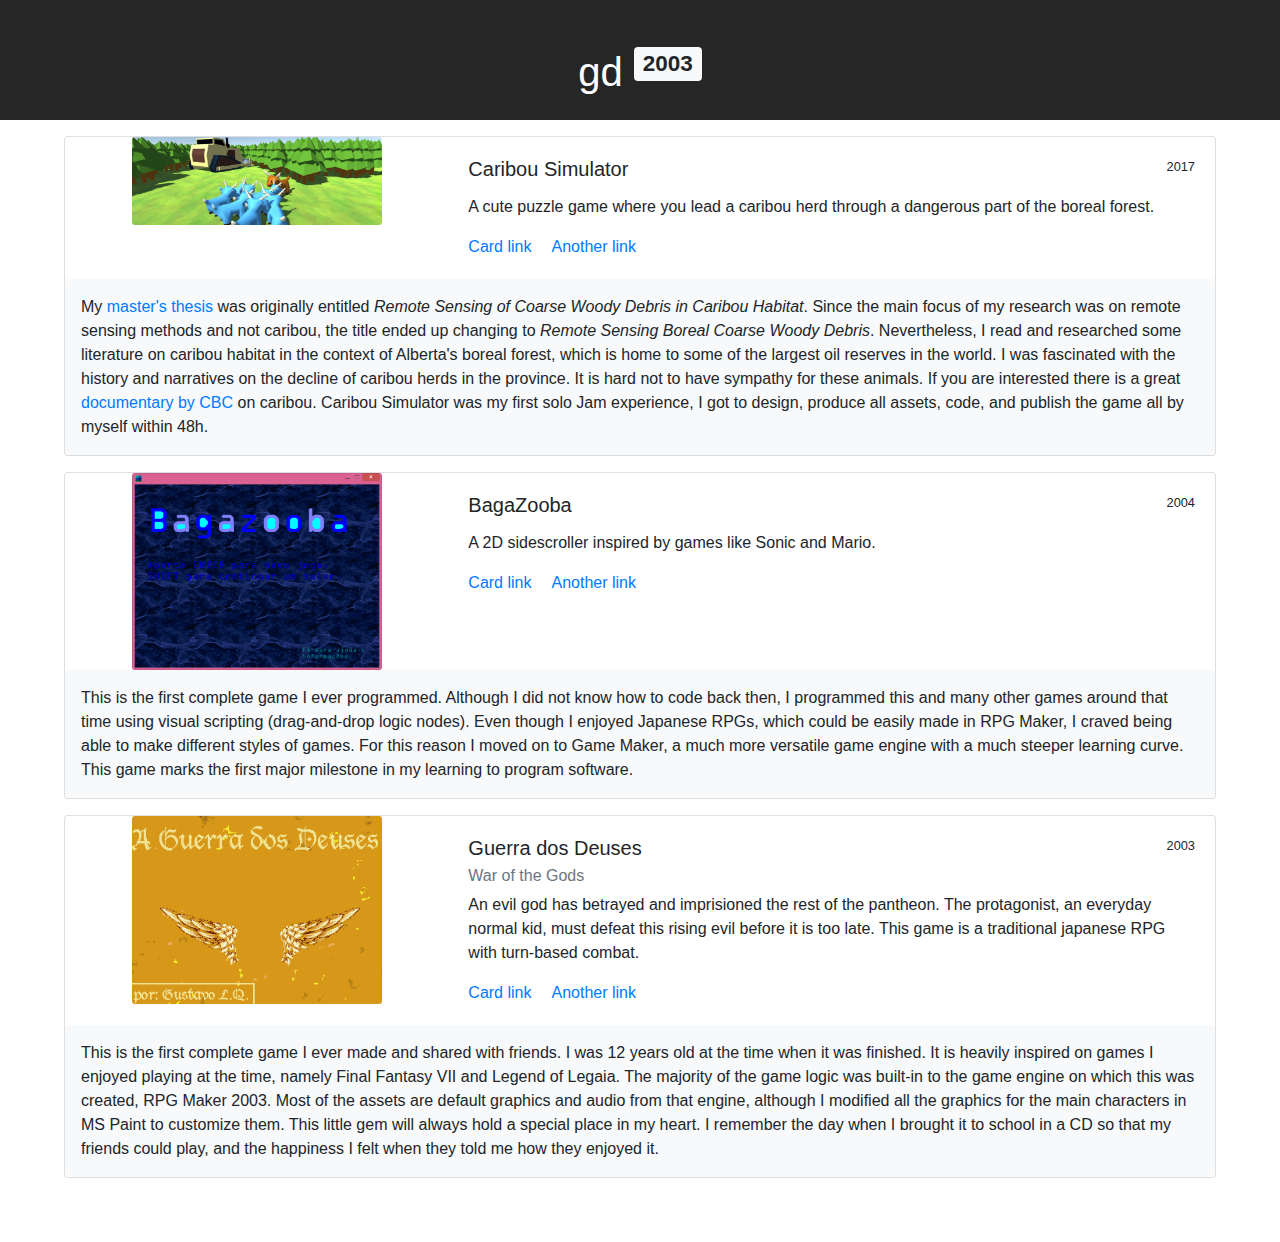
==== GameDev/index.html @ 719bec7a "Renamed index files and added software json" ====
<!doctype html>
<html lang="en">
  <head>
    <!-- Required meta tags -->
    <meta charset="utf-8">
    <meta name="viewport" content="width=device-width, initial-scale=1, shrink-to-fit=no">

    <!-- Bootstrap CSS -->
    <link rel="stylesheet" href="https://stackpath.bootstrapcdn.com/bootstrap/4.4.1/css/bootstrap.min.css" integrity="sha384-Vkoo8x4CGsO3+Hhxv8T/Q5PaXtkKtu6ug5TOeNV6gBiFeWPGFN9MuhOf23Q9Ifjh" crossorigin="anonymous">
    <title>Game Development</title>
  </head>
  <body>
    <div id="header"></div>

    <div class="text-center text-white pb-2 pt-5" style="background-color:#262626;">
        <h1>gd <sup><h2 class="badge badge-light">2003</h2></sup></h1>
    </div>

    <div id="importJson" class="container-fluid px-0 px-sm-2 px-md-3 px-lg-5">        
        
    </div>
      
    <br><br>
    <div id="footer"></div>
    <!-- Optional JavaScript -->
    <!-- jQuery first, then Popper.js, then Bootstrap JS -->
    <script src="https://code.jquery.com/jquery-3.4.1.js"></script> 
    <script src="https://cdn.jsdelivr.net/npm/popper.js@1.16.0/dist/umd/popper.min.js" integrity="sha384-Q6E9RHvbIyZFJoft+2mJbHaEWldlvI9IOYy5n3zV9zzTtmI3UksdQRVvoxMfooAo" crossorigin="anonymous"></script>
    <script src="https://stackpath.bootstrapcdn.com/bootstrap/4.4.1/js/bootstrap.min.js" integrity="sha384-wfSDF2E50Y2D1uUdj0O3uMBJnjuUD4Ih7YwaYd1iqfktj0Uod8GCExl3Og8ifwB6" crossorigin="anonymous"></script>
    <script>
         var sortByProperty = function (property) {
            return function (x, y) {
                return ((x[property] === y[property]) ? 0 : ((x[property] > y[property]) ? 1 : -1));
            };
         };
         var months = ["Jan","Feb","Mar","Apr","May","Jun","Jul","Aug","Sep","Oct","Nov","Dec"];
         $.getJSON( "games.json", function(obj) {
             
            //Turn JSON object to array
            objArray = $(obj.games).toArray();
             
            //Sort the array by year in decreasing order
            objArray.sort(sortByProperty("month")).reverse().sort(sortByProperty("year")).reverse();
            
            //$.each(obj.games, function(i, game) {
            for (i = 0; i < objArray.length; i++) { game = objArray[i];
                //Game id
                var gameId = "game_"+ i.toString();
                // Create card container and name, main image, alias, and description.
                $("#importJson").append("<div class='card m-3' id="+gameId+"><div class='row no-gutters'><div class='col-12 col-sm-4 text-center'><img src='"+game.media_main[0].src+"' class='card-img mx-auto' style='max-width:250px' alt='...'></div><div class='col-sm-8'><div class='card-body'><div class='d-flex w-100 justify-content-between'><h5 class='card-title'>"+game.name+"</h5><small>"+game.year+"</small></div><h6 class='card-subtitle mb-2 text-muted'>"+game.alias+"</h6><p class='card-text'>"+game.description+"</p><a href='#' class='card-link'>Card link</a><a href='#' class='card-link'>Another link</a></div></div></div></div>");
                
                $("#"+gameId).append("<div class='shadow-none p-3 bg-light rounded'>"+game.commentary+"</div>")
            };
         });
    </script>
  </body>
</html>
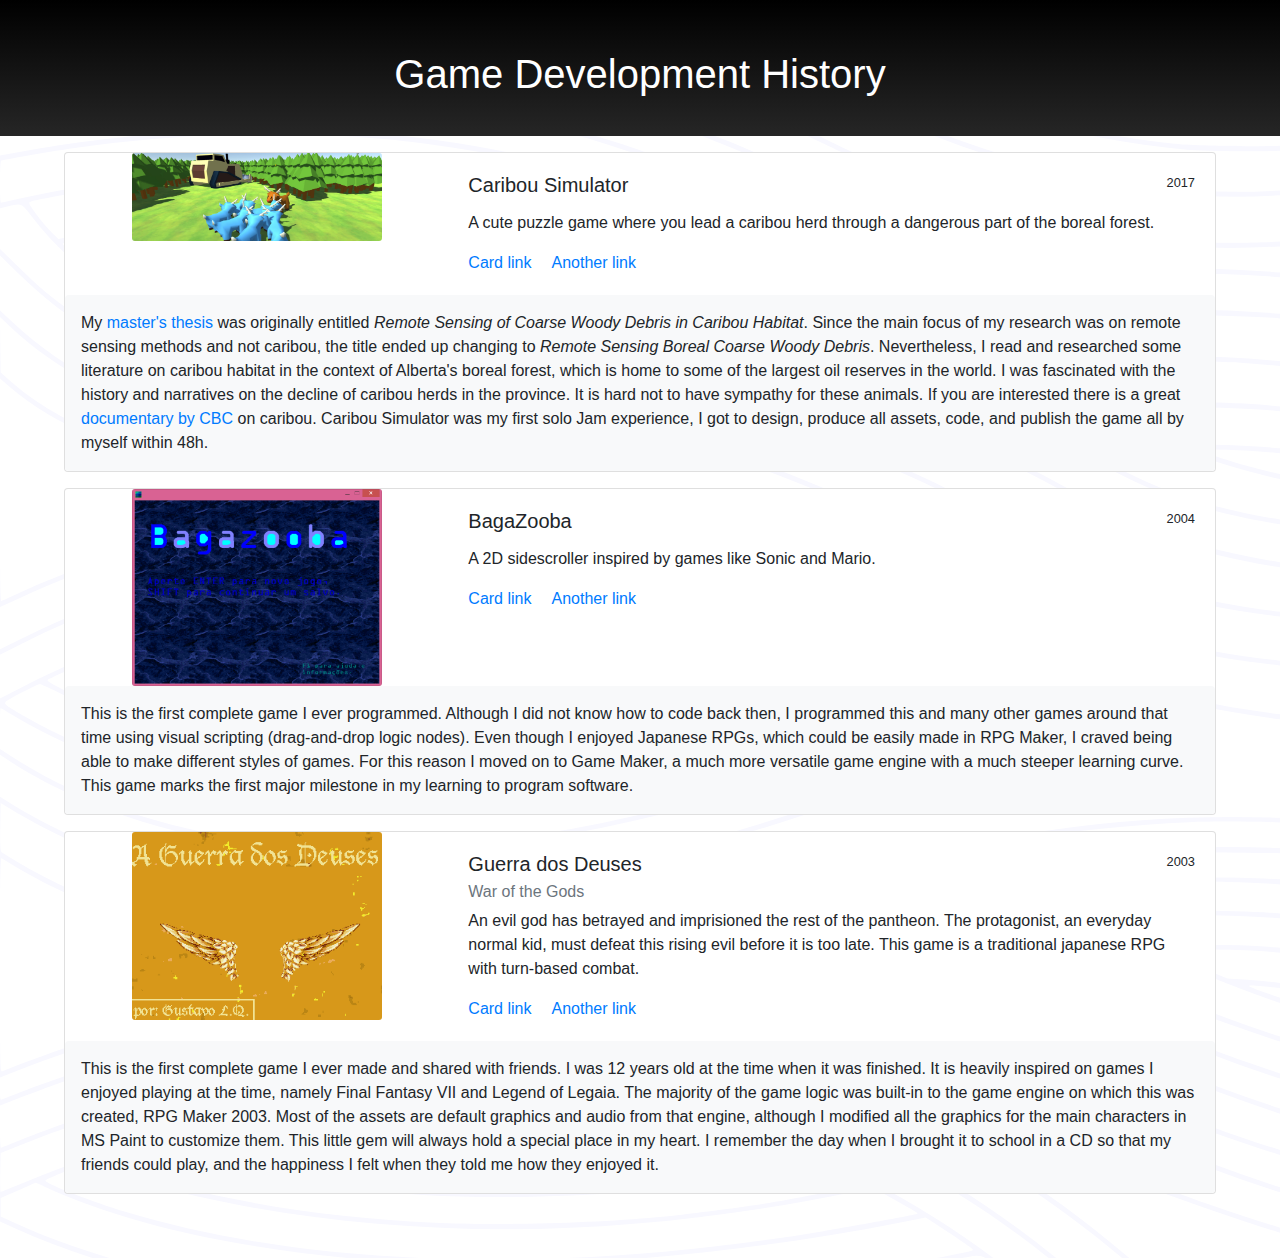
==== commit 8659959d: "FInished research page & added common CSS" ====
--- a/GameDev/index.html
+++ b/GameDev/index.html
@@ -7,13 +7,16 @@
 
     <!-- Bootstrap CSS -->
     <link rel="stylesheet" href="https://stackpath.bootstrapcdn.com/bootstrap/4.4.1/css/bootstrap.min.css" integrity="sha384-Vkoo8x4CGsO3+Hhxv8T/Q5PaXtkKtu6ug5TOeNV6gBiFeWPGFN9MuhOf23Q9Ifjh" crossorigin="anonymous">
+      
+    <!-- My CSS -->
+    <link rel="stylesheet" href="..\common-css\guslq.css">
     <title>Game Development</title>
   </head>
-  <body>
+  <body class="bkg-wavy">
     <div id="header"></div>
 
-    <div class="text-center text-white pb-2 pt-5" style="background-color:#262626;">
-        <h1>gd <sup><h2 class="badge badge-light">2003</h2></sup></h1>
+    <div class="pageHeader text-center text-white">
+        <h1>Game Development History</h1>
     </div>
 
     <div id="importJson" class="container-fluid px-0 px-sm-2 px-md-3 px-lg-5">        
